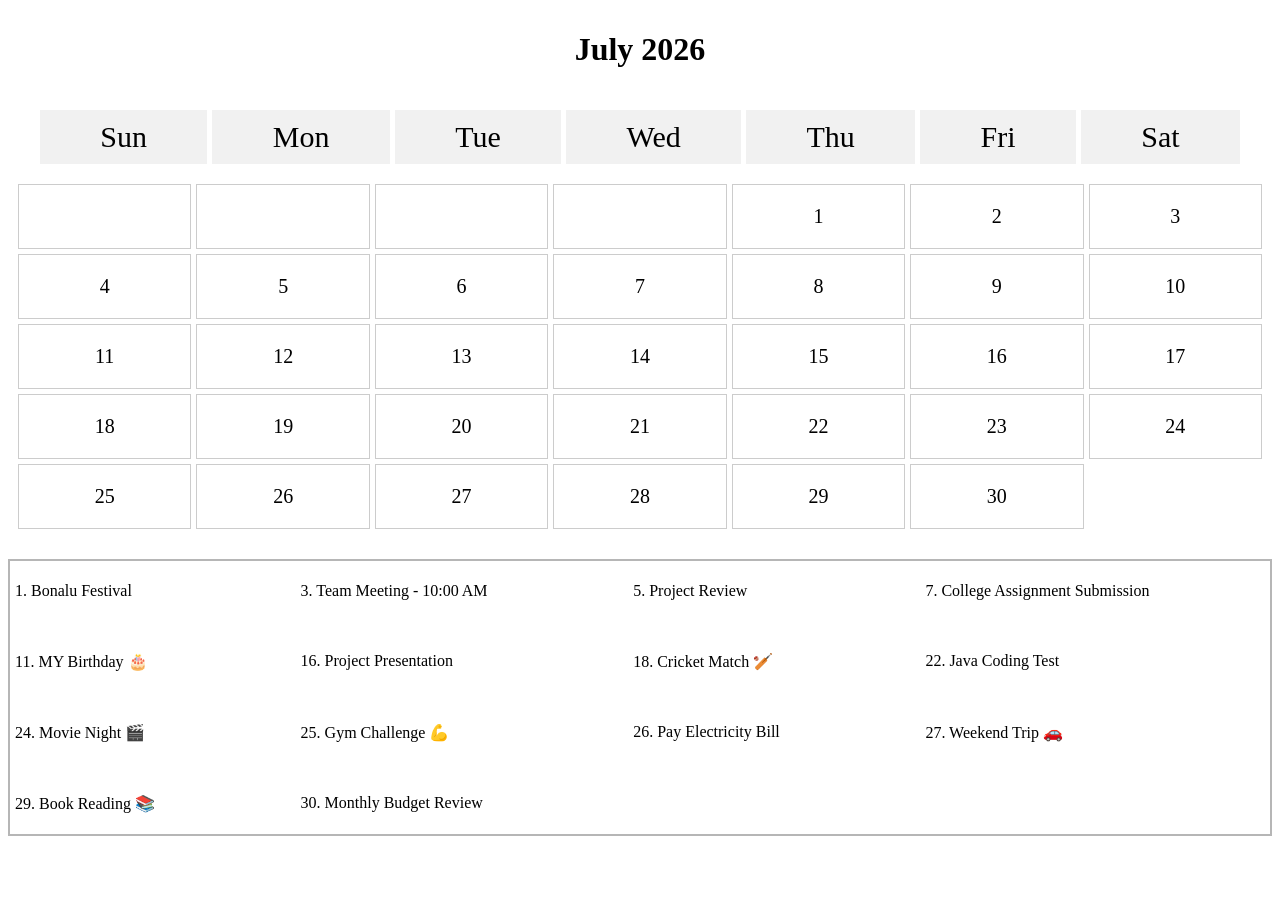
==== index.html @ 284432cb "Rename grid-calender.html to index.html" ====
<!DOCTYPE html>
<head>
    <title> CALENDER </title>
    <meta name="viewport" content="width=device-width, initial-scale=1.0">
    <link rel="stylesheet" href="calender.css">
</head>
<body>
    <h1>July 2026</h1>
    <div class="container">
    <div>Sun</div>
    <div>Mon</div>
    <div>Tue</div>
    <div>Wed</div>
    <div>Thu</div>
    <div>Fri</div>
    <div>Sat</div>
</div>

  
<div class="numbers">
    <div></div> <!-- Sun -->
    <div></div> <!-- Mon -->
    <div></div> <!-- Tue -->
    <div></div>

<div >
    1
</div>
<div>2</div>
<div>3</div>
<div>4</div>
<div>5</div>
<div>6</div>
<div>7</div>
<div>8</div>
<div>9</div>
<div>10</div>
<div>11 </div>
<div>12</div>
<div>13</div>
<div>14</div>
<div>15</div>
<div>16</div>
<div>17</div>
<div>18</div>
<div>19</div>
<div>20</div>
<div>21</div>
<div>22</div>
<div>23</div>
<div>24</div>
<div>25</div>
<div>26</div>
<div>27</div>
<div>28</div>
<div>29</div>
<div>30</div>
</div>
<div class="events">
    <p>1. Bonalu Festival</p>
<p>3. Team Meeting - 10:00 AM</p>
<p>5. Project Review</p>
<p>7. College Assignment Submission</p>
<p>11. MY Birthday 🎂</p>
<p>16. Project Presentation</p>
<p>18. Cricket Match 🏏</p>
<p>22. Java Coding Test</p>
<p>24. Movie Night 🎬</p>
<p>25. Gym Challenge 💪</p>
<p>26. Pay Electricity Bill</p>
<p>27. Weekend Trip 🚗</p>
<p>29. Book Reading 📚</p>
<p>30. Monthly Budget Review</p>
</div>
</body>
</html>
---- calender.css ----
.container {
  display: grid;
  grid-template-columns: auto auto auto auto auto auto auto;
  padding: 10px;
  gap: 5px;
    max-width:1200px;
    margin:auto;
}

body h1{
     position: sticky;
    top: 0;
    background-color: white;
    padding: 10px;
}
.container div:hover{
    cursor: pointer;
    background-color: rgb(160, 241, 241);
}
.container div {
  background-color: #f1f1f1;
  padding: 10px;
  font-size: 30px;
  text-align: center;
}
h1{
    text-align: center;
}
.numbers {
    display: grid;
    grid-template-columns: repeat(7, 1fr);
    gap: 5px;
    padding: 10px;
}

.numbers div {
    background-color: white;
    border: 1px solid #ccc;
    padding: 20px;
    text-align: center;
    font-size: 20px;
}

.numbers div:hover {
    background-color: lightblue;
    cursor: pointer;
}

.events{
    padding: 5px;
    display: grid;
    grid-template-columns: auto auto auto auto;
    border: 2px solid rgb(182, 182, 182);
    column-gap: 30px;
    row-gap: 20px;
    margin-top: 20px;
}
.events p:hover{
    cursor: pointer;
    background-color:lightblue ;
    width: 100%;
}
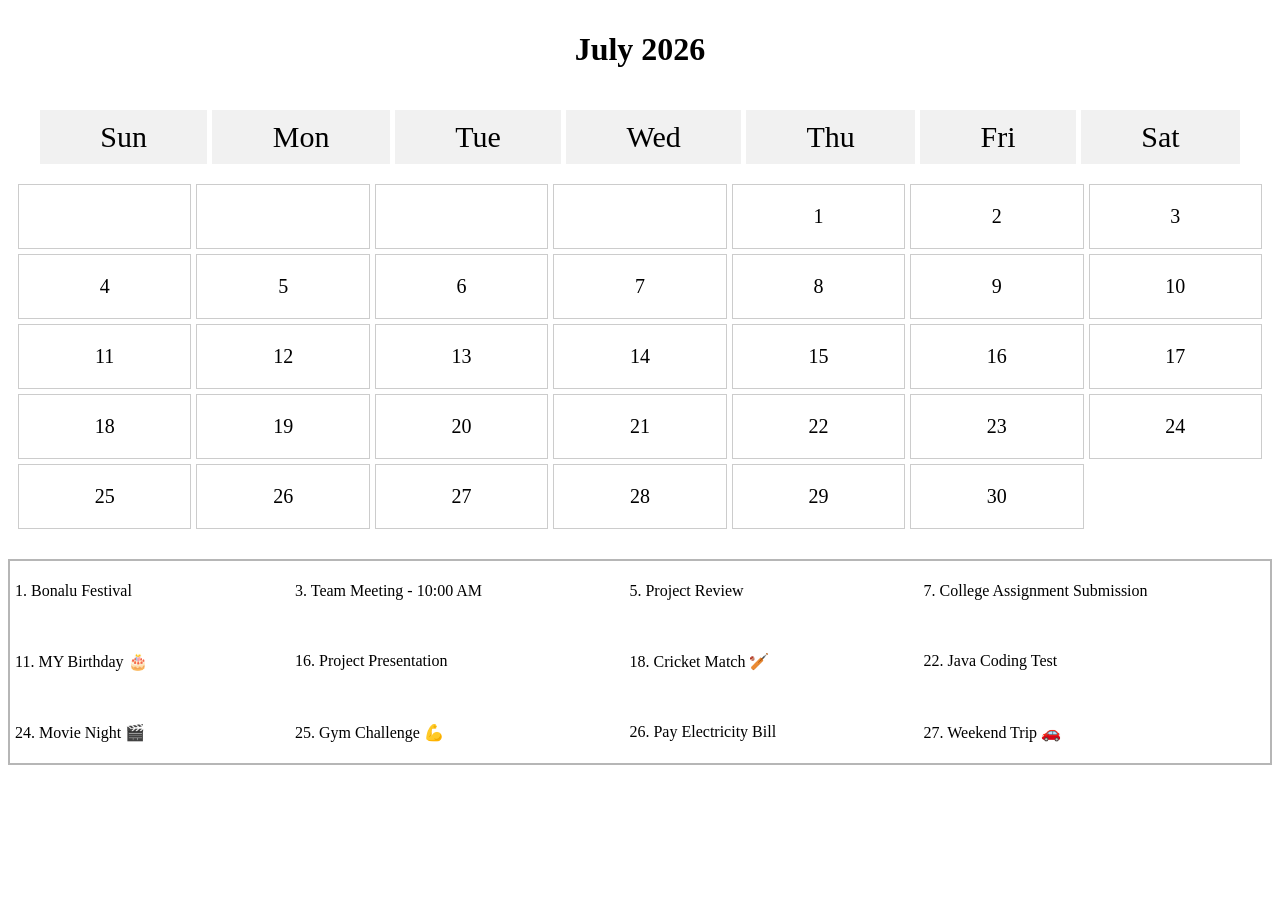
==== commit 015e327c: "edited the events in the month" ====
--- a/index.html
+++ b/index.html
@@ -69,8 +69,7 @@
 <p>25. Gym Challenge 💪</p>
 <p>26. Pay Electricity Bill</p>
 <p>27. Weekend Trip 🚗</p>
-<p>29. Book Reading 📚</p>
-<p>30. Monthly Budget Review</p>
+
 </div>
 </body>
 </html>
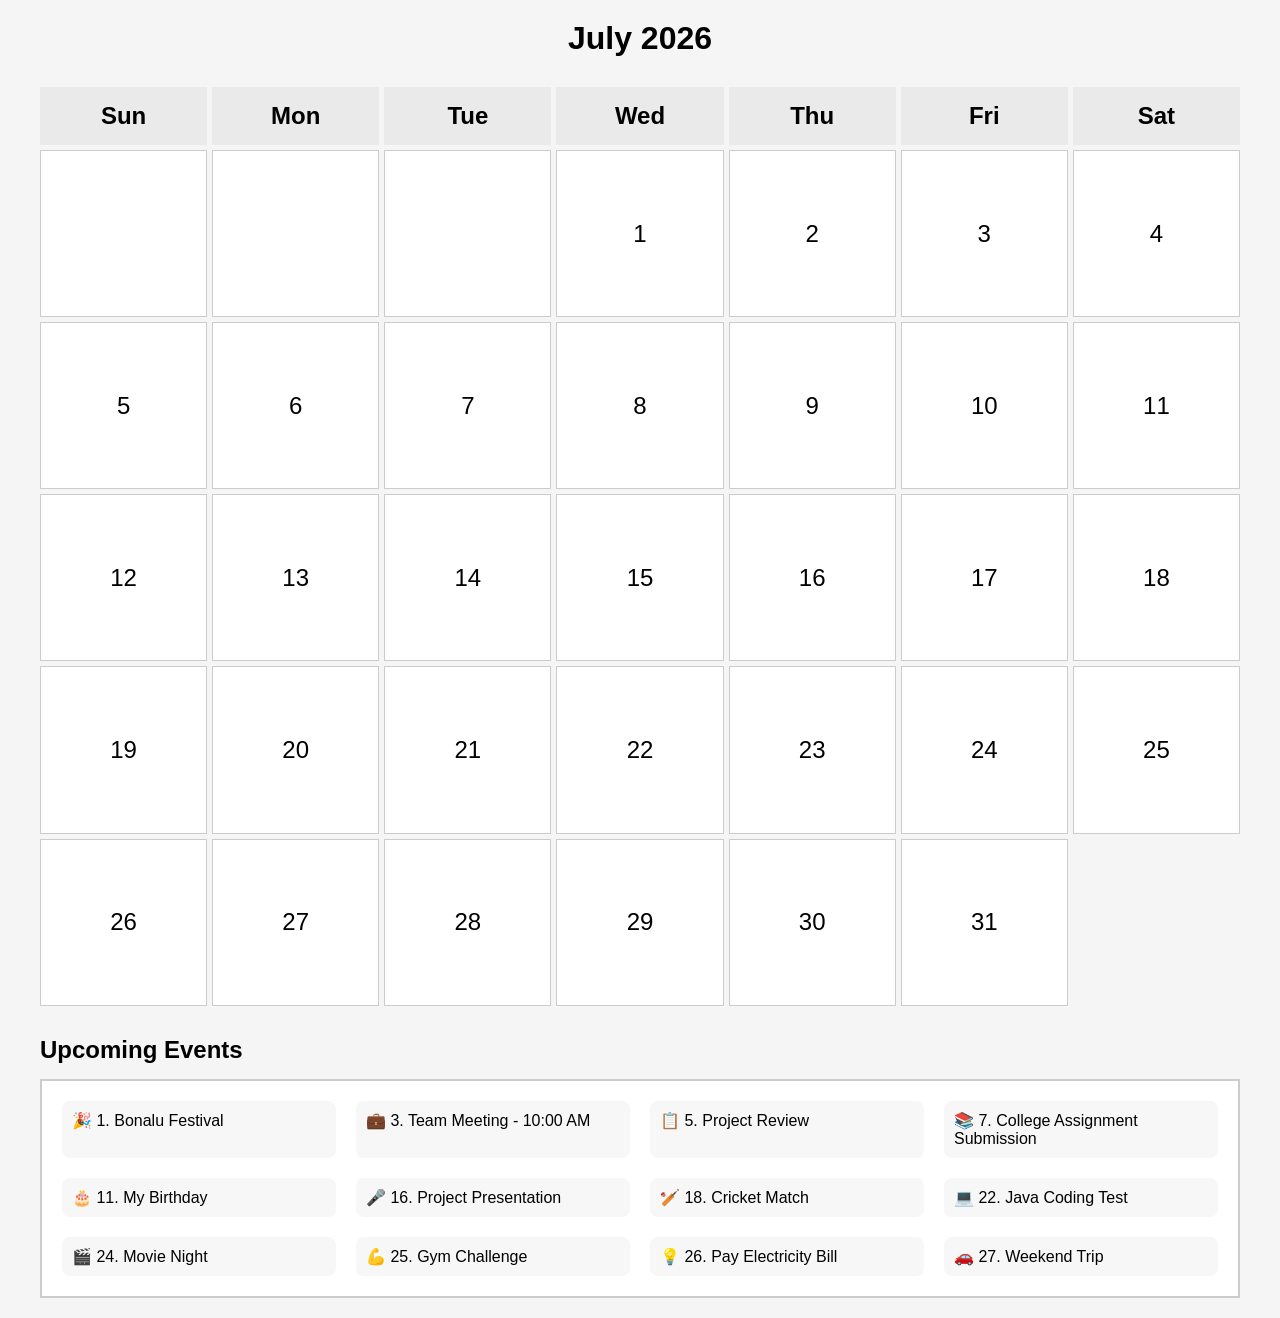
==== commit 76f12090: "Added media query for mobile responsive" ====
--- a/index.html
+++ b/index.html
@@ -1,75 +1,99 @@
 <!DOCTYPE html>
+<html lang="en">
 <head>
-    <title> CALENDER </title>
+    <meta charset="UTF-8">
     <meta name="viewport" content="width=device-width, initial-scale=1.0">
+    <title>July 2026 Calendar</title>
     <link rel="stylesheet" href="calender.css">
 </head>
+
 <body>
+
+<div class="calendar-wrapper">
+
     <h1>July 2026</h1>
-    <div class="container">
-    <div>Sun</div>
-    <div>Mon</div>
-    <div>Tue</div>
-    <div>Wed</div>
-    <div>Thu</div>
-    <div>Fri</div>
-    <div>Sat</div>
+
+    <div class="calendar">
+
+        <!-- Days -->
+        <div class="container">
+            <div>Sun</div>
+            <div>Mon</div>
+            <div>Tue</div>
+            <div>Wed</div>
+            <div>Thu</div>
+            <div>Fri</div>
+            <div>Sat</div>
+        </div>
+
+        <!-- Dates -->
+        <div class="numbers">
+
+            <!-- Empty boxes -->
+            <div></div>
+            <div></div>
+            <div></div>
+
+            <div>1</div>
+            <div>2</div>
+            <div>3</div>
+            <div>4</div>
+
+            <div>5</div>
+            <div>6</div>
+            <div>7</div>
+            <div>8</div>
+            <div>9</div>
+            <div>10</div>
+            <div>11</div>
+
+            <div>12</div>
+            <div>13</div>
+            <div>14</div>
+            <div>15</div>
+            <div>16</div>
+            <div>17</div>
+            <div>18</div>
+
+            <div>19</div>
+            <div>20</div>
+            <div>21</div>
+            <div>22</div>
+            <div>23</div>
+            <div>24</div>
+            <div>25</div>
+
+            <div>26</div>
+            <div>27</div>
+            <div>28</div>
+            <div>29</div>
+            <div>30</div>
+            <div>31</div>
+
+        </div>
+
+    </div>
+
+    <h2>Upcoming Events</h2>
+
+    <div class="events">
+
+        <p>🎉 1. Bonalu Festival</p>
+        <p>💼 3. Team Meeting - 10:00 AM</p>
+        <p>📋 5. Project Review</p>
+        <p>📚 7. College Assignment Submission</p>
+        <p>🎂 11. My Birthday</p>
+        <p>🎤 16. Project Presentation</p>
+        <p>🏏 18. Cricket Match</p>
+        <p>💻 22. Java Coding Test</p>
+        <p>🎬 24. Movie Night</p>
+        <p>💪 25. Gym Challenge</p>
+        <p>💡 26. Pay Electricity Bill</p>
+        <p>🚗 27. Weekend Trip</p>
+
+    </div>
+
 </div>
 
-  
-<div class="numbers">
-    <div></div> <!-- Sun -->
-    <div></div> <!-- Mon -->
-    <div></div> <!-- Tue -->
-    <div></div>
-
-<div >
-    1
-</div>
-<div>2</div>
-<div>3</div>
-<div>4</div>
-<div>5</div>
-<div>6</div>
-<div>7</div>
-<div>8</div>
-<div>9</div>
-<div>10</div>
-<div>11 </div>
-<div>12</div>
-<div>13</div>
-<div>14</div>
-<div>15</div>
-<div>16</div>
-<div>17</div>
-<div>18</div>
-<div>19</div>
-<div>20</div>
-<div>21</div>
-<div>22</div>
-<div>23</div>
-<div>24</div>
-<div>25</div>
-<div>26</div>
-<div>27</div>
-<div>28</div>
-<div>29</div>
-<div>30</div>
-</div>
-<div class="events">
-    <p>1. Bonalu Festival</p>
-<p>3. Team Meeting - 10:00 AM</p>
-<p>5. Project Review</p>
-<p>7. College Assignment Submission</p>
-<p>11. MY Birthday 🎂</p>
-<p>16. Project Presentation</p>
-<p>18. Cricket Match 🏏</p>
-<p>22. Java Coding Test</p>
-<p>24. Movie Night 🎬</p>
-<p>25. Gym Challenge 💪</p>
-<p>26. Pay Electricity Bill</p>
-<p>27. Weekend Trip 🚗</p>
-
-</div>
 </body>
 </html>
--- a/calender.css
+++ b/calender.css
@@ -1,65 +1,121 @@
-.container {
-  display: grid;
-  grid-template-columns: auto auto auto auto auto auto auto;
-  padding: 10px;
-  gap: 5px;
+*{
+    margin:0;
+    padding:0;
+    box-sizing:border-box;
+}
+body{
+    font-family:Arial, Helvetica, sans-serif;
+    background:#f5f5f5;
+    padding:20px;
+}
+.calendar-wrapper{
     max-width:1200px;
     margin:auto;
 }
+h1{
+    text-align:center;
+    margin-bottom:30px;
+}
+h2{
+    margin:30px 0 15px;
+}
 
-body h1{
-     position: sticky;
-    top: 0;
-    background-color: white;
-    padding: 10px;
+/* Week Days */
+
+.container{
+    display:grid;
+    grid-template-columns:repeat(7,1fr);
+    gap:5px;
+    margin-bottom:5px;
+}
+.container div{
+    background:#eaeaea;
+    padding:15px;
+    text-align:center;
+    font-size:24px;
+    font-weight:bold;
 }
 .container div:hover{
-    cursor: pointer;
-    background-color: rgb(160, 241, 241);
+    background:lightblue;
+    cursor:pointer;
 }
-.container div {
-  background-color: #f1f1f1;
-  padding: 10px;
-  font-size: 30px;
-  text-align: center;
+
+/* Dates */
+
+.numbers{
+    display:grid;
+    grid-template-columns:repeat(7,1fr);
+    gap:5px;
+}
+.numbers div{
+    background:white;
+    border:1px solid #ccc;
+    aspect-ratio:1;
+    display:grid;
+    place-items:center;
+    font-size:24px;
+    transition:.3s;
+}
+.numbers div:hover{
+    background:lightblue;
+    transform:scale(1.05);
+    cursor:pointer;
+}
+
+/* Events */
+
+.events{
+    display:grid;
+    grid-template-columns:repeat(4,1fr);
+    gap:20px;
+    border:2px solid #ccc;
+    padding:20px;
+    background:white;
+}
+.events p{
+    padding:10px;
+    border-radius:8px;
+    background:#f7f7f7;
+    transition:.3s;
+}
+.events p:hover{
+    background:lightblue;
+    cursor:pointer;
+}
+
+/* Tablet */
+
+@media(max-width:768px){
+.container div{
+    font-size:18px;
+    padding:10px;
+}
+.numbers div{
+    font-size:18px;
+}
+.events{
+    grid-template-columns:repeat(2,1fr);
+}
+}
+/* Mobile */
+@media(max-width:480px){
+body{
+    padding:10px;
 }
 h1{
-    text-align: center;
+    font-size:30px;
 }
-.numbers {
-    display: grid;
-    grid-template-columns: repeat(7, 1fr);
-    gap: 5px;
-    padding: 10px;
+.container div{
+    font-size:14px;
+    padding:8px;
 }
-
-.numbers div {
-    background-color: white;
-    border: 1px solid #ccc;
-    padding: 20px;
-    text-align: center;
-    font-size: 20px;
+.numbers div{
+    font-size:14px;
 }
-
-.numbers div:hover {
-    background-color: lightblue;
-    cursor: pointer;
+.events{
+    grid-template-columns:1fr;
 }
-
-.events{
-    padding: 5px;
-    display: grid;
-    grid-template-columns: auto auto auto auto;
-    border: 2px solid rgb(182, 182, 182);
-    column-gap: 30px;
-    row-gap: 20px;
-    margin-top: 20px;
+.events p{
+    font-size:15px;
 }
-.events p:hover{
-    cursor: pointer;
-    background-color:lightblue ;
-    width: 100%;
-}
-
-
-
+}
